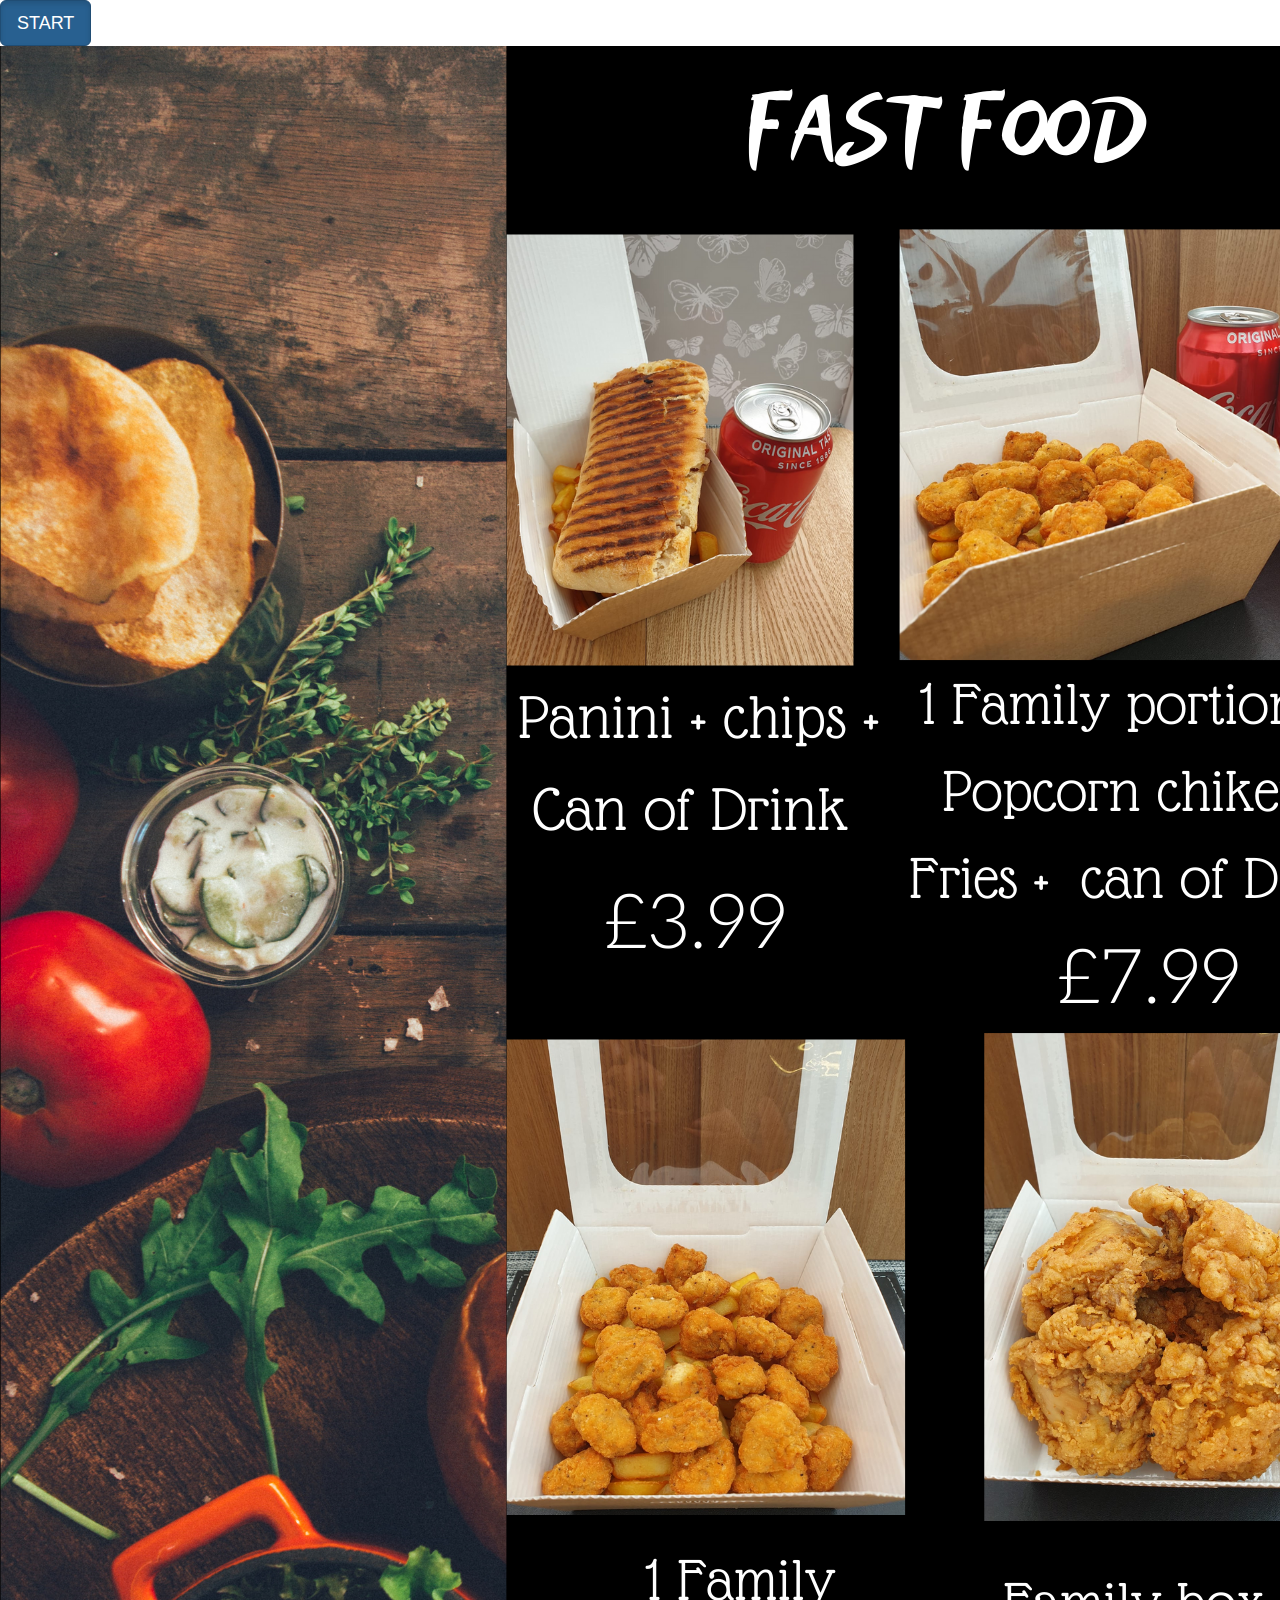
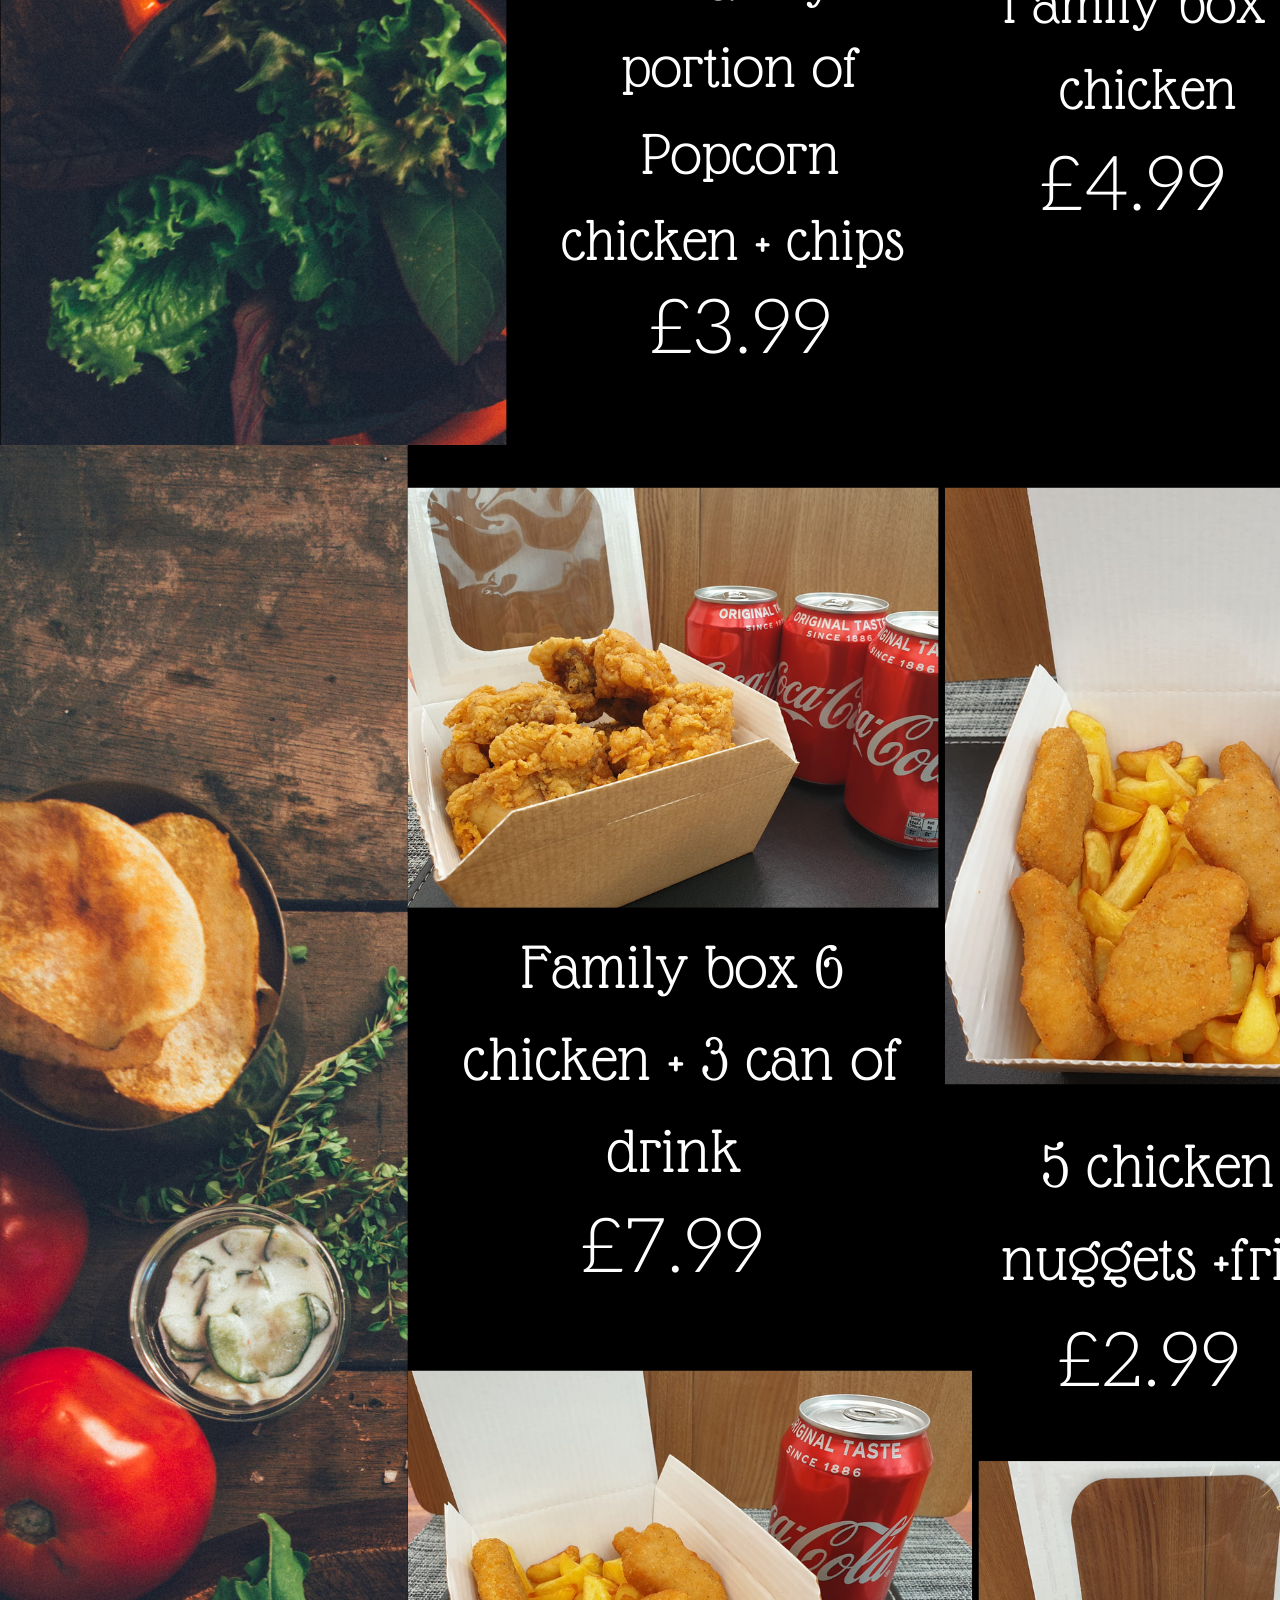
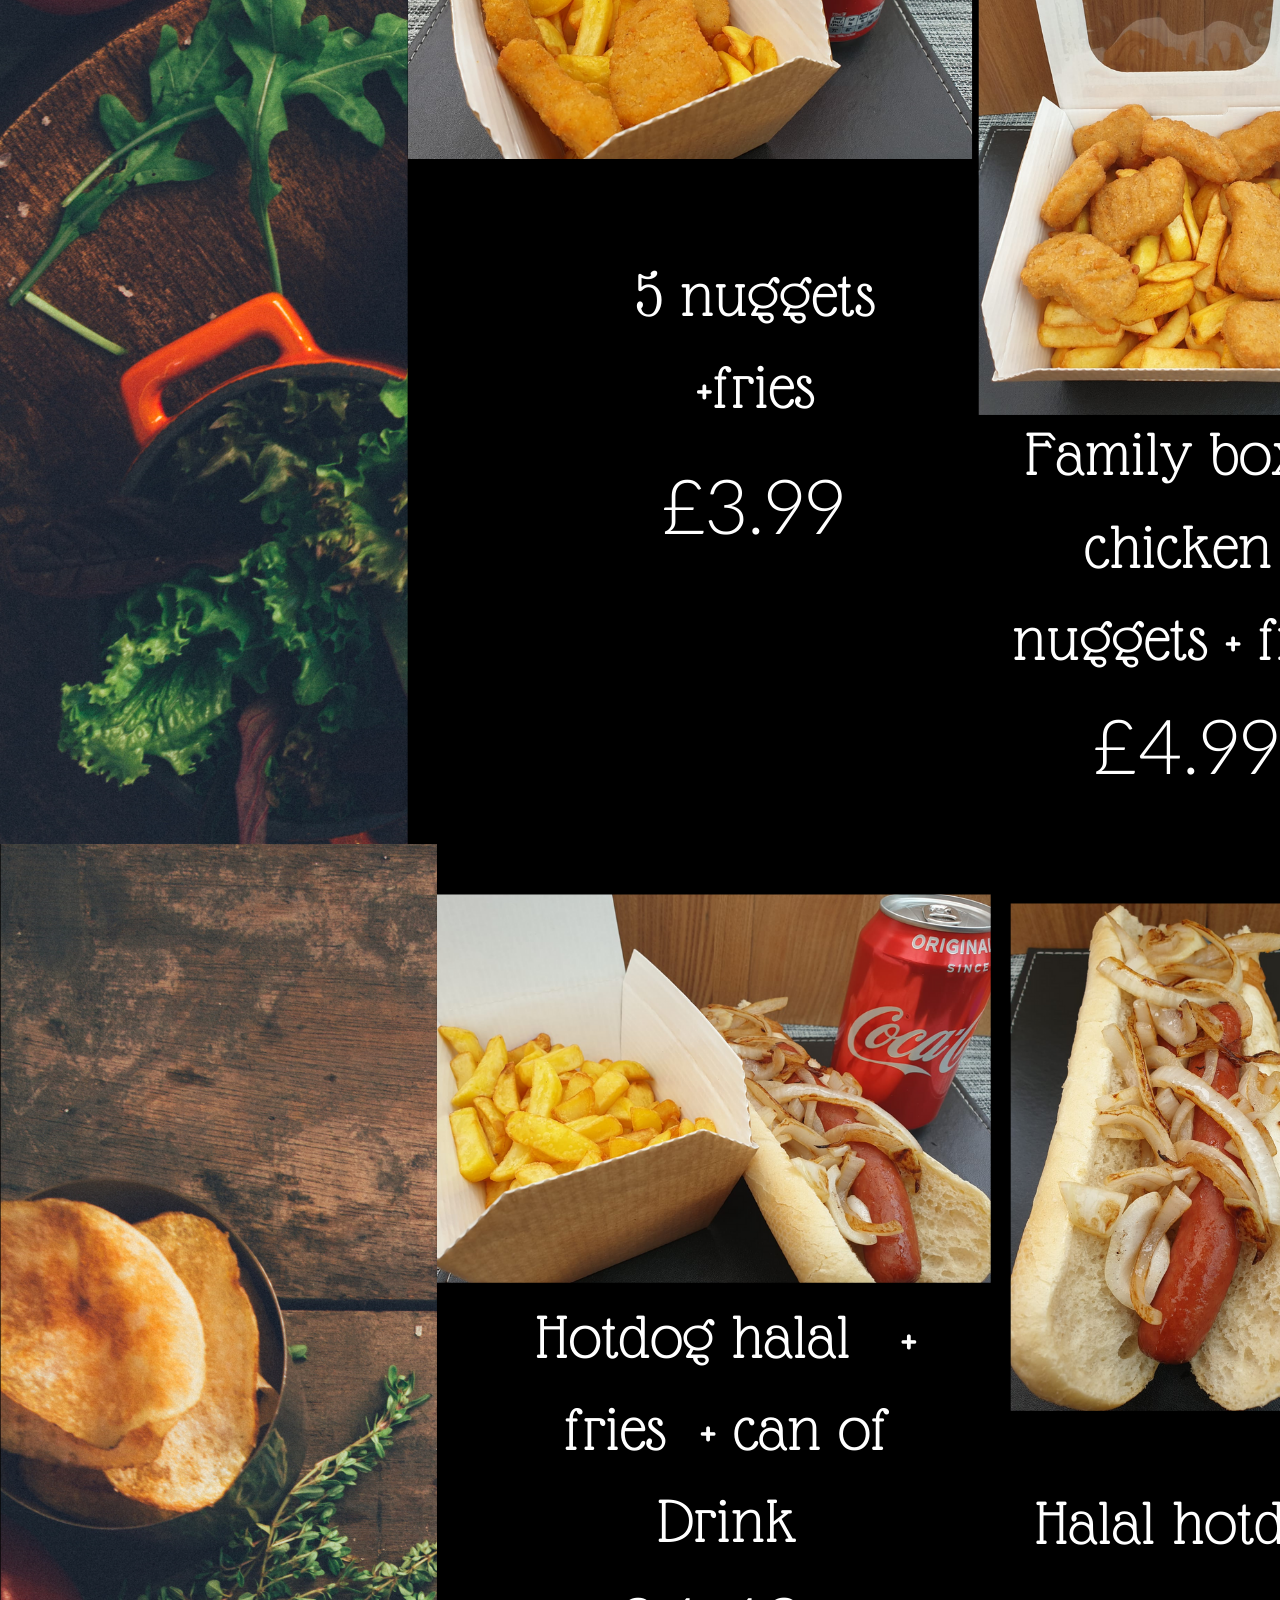
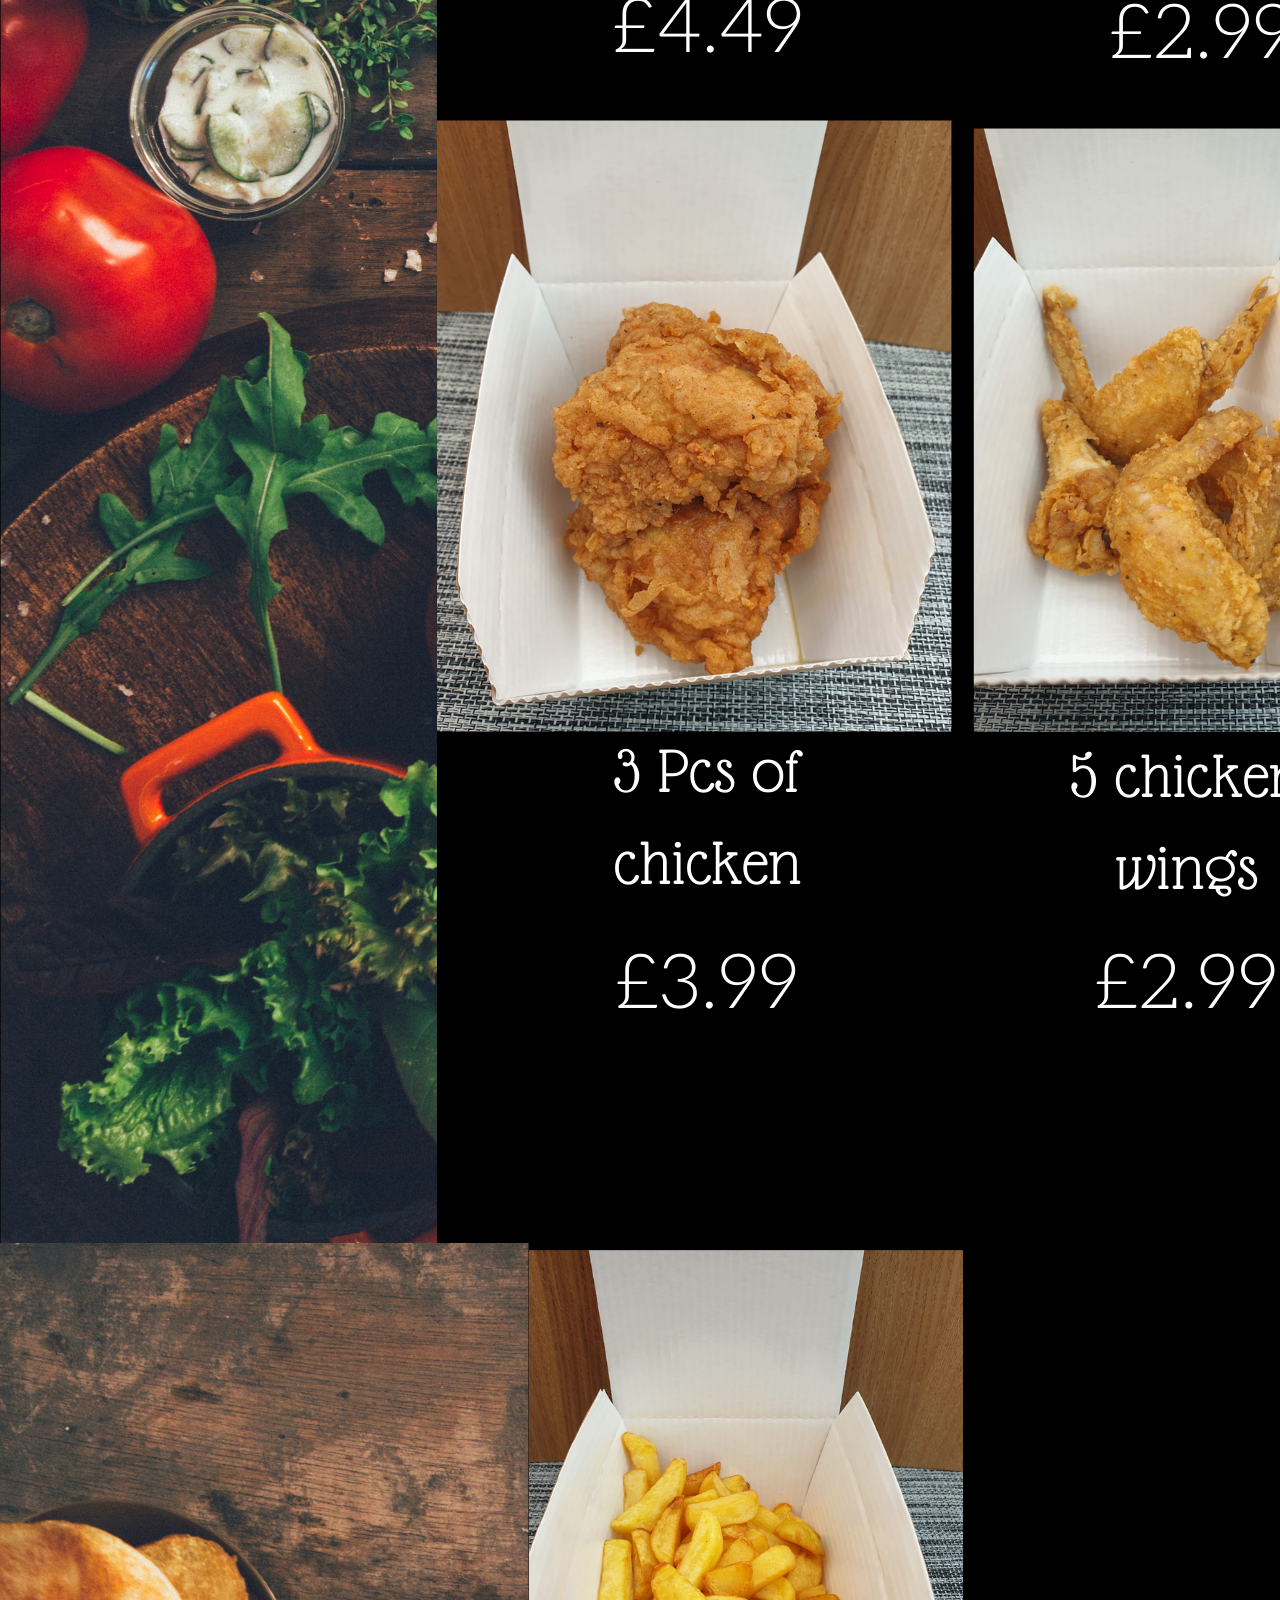
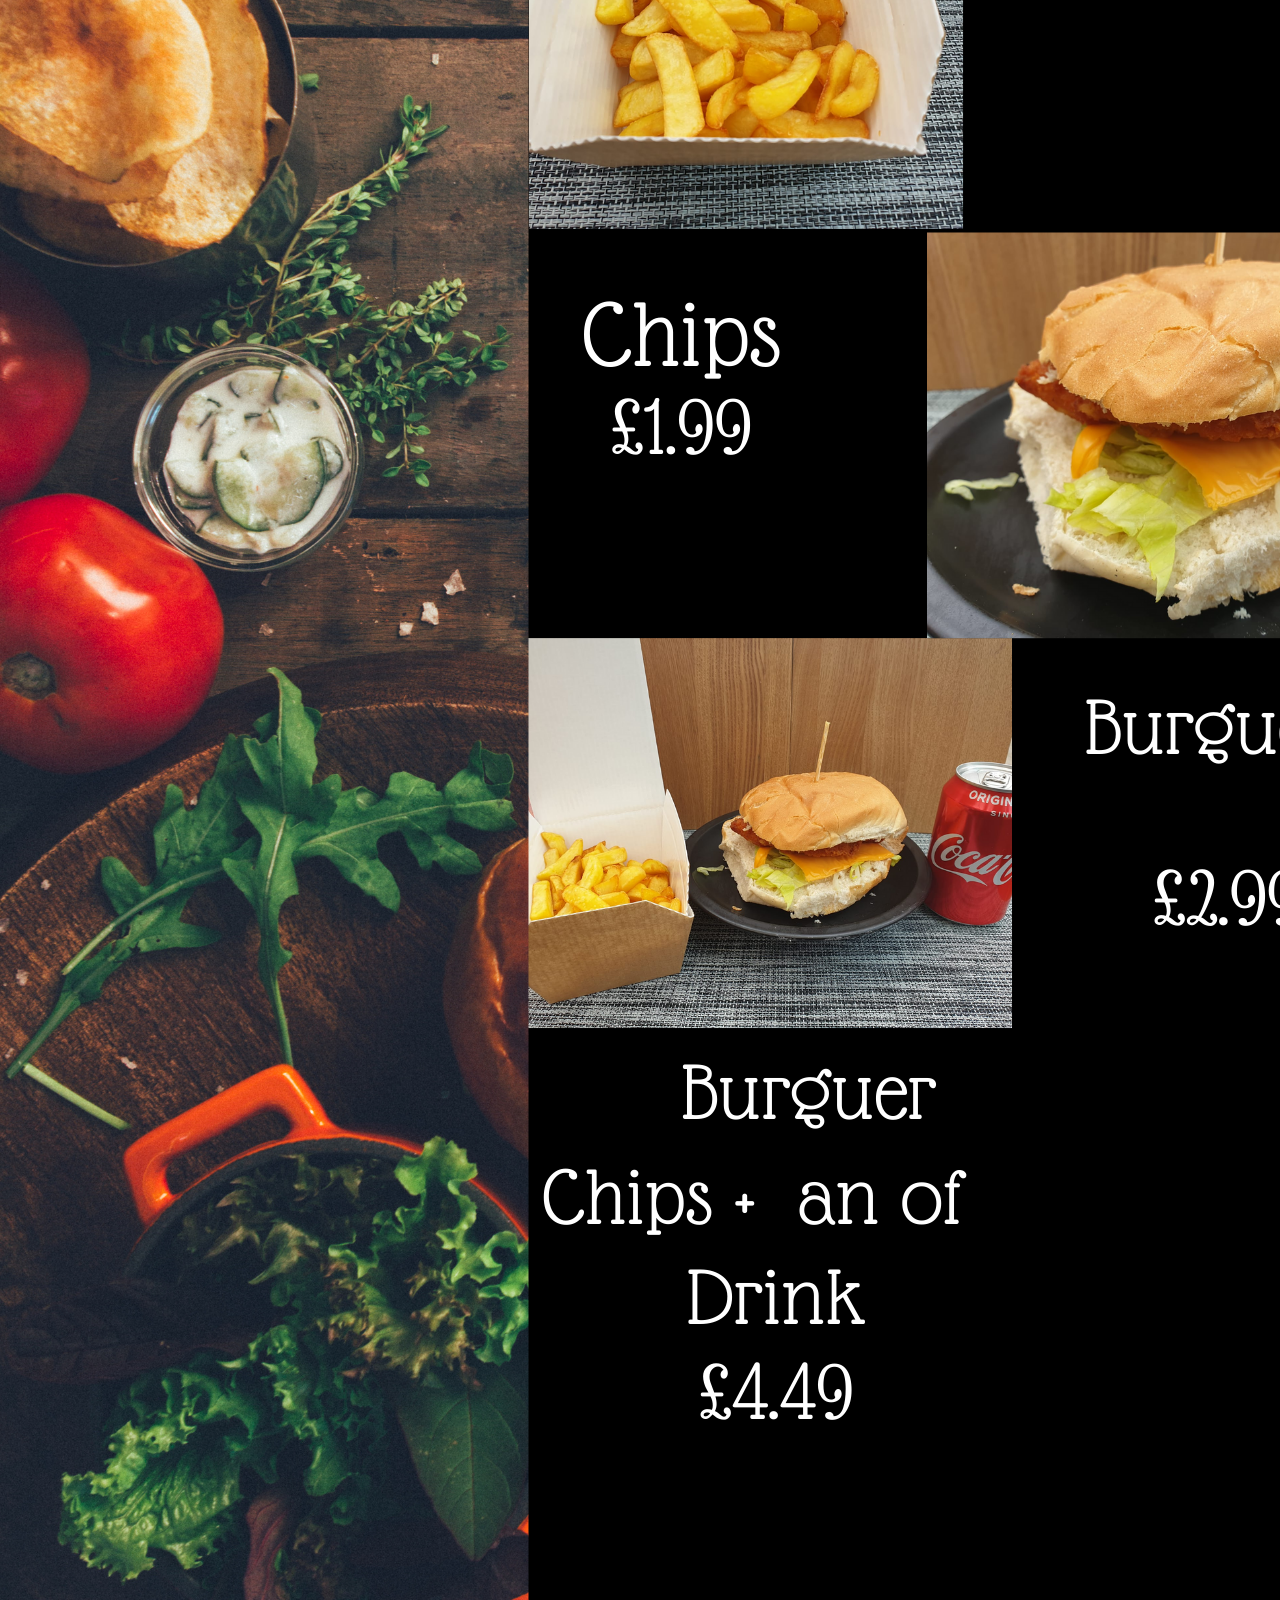
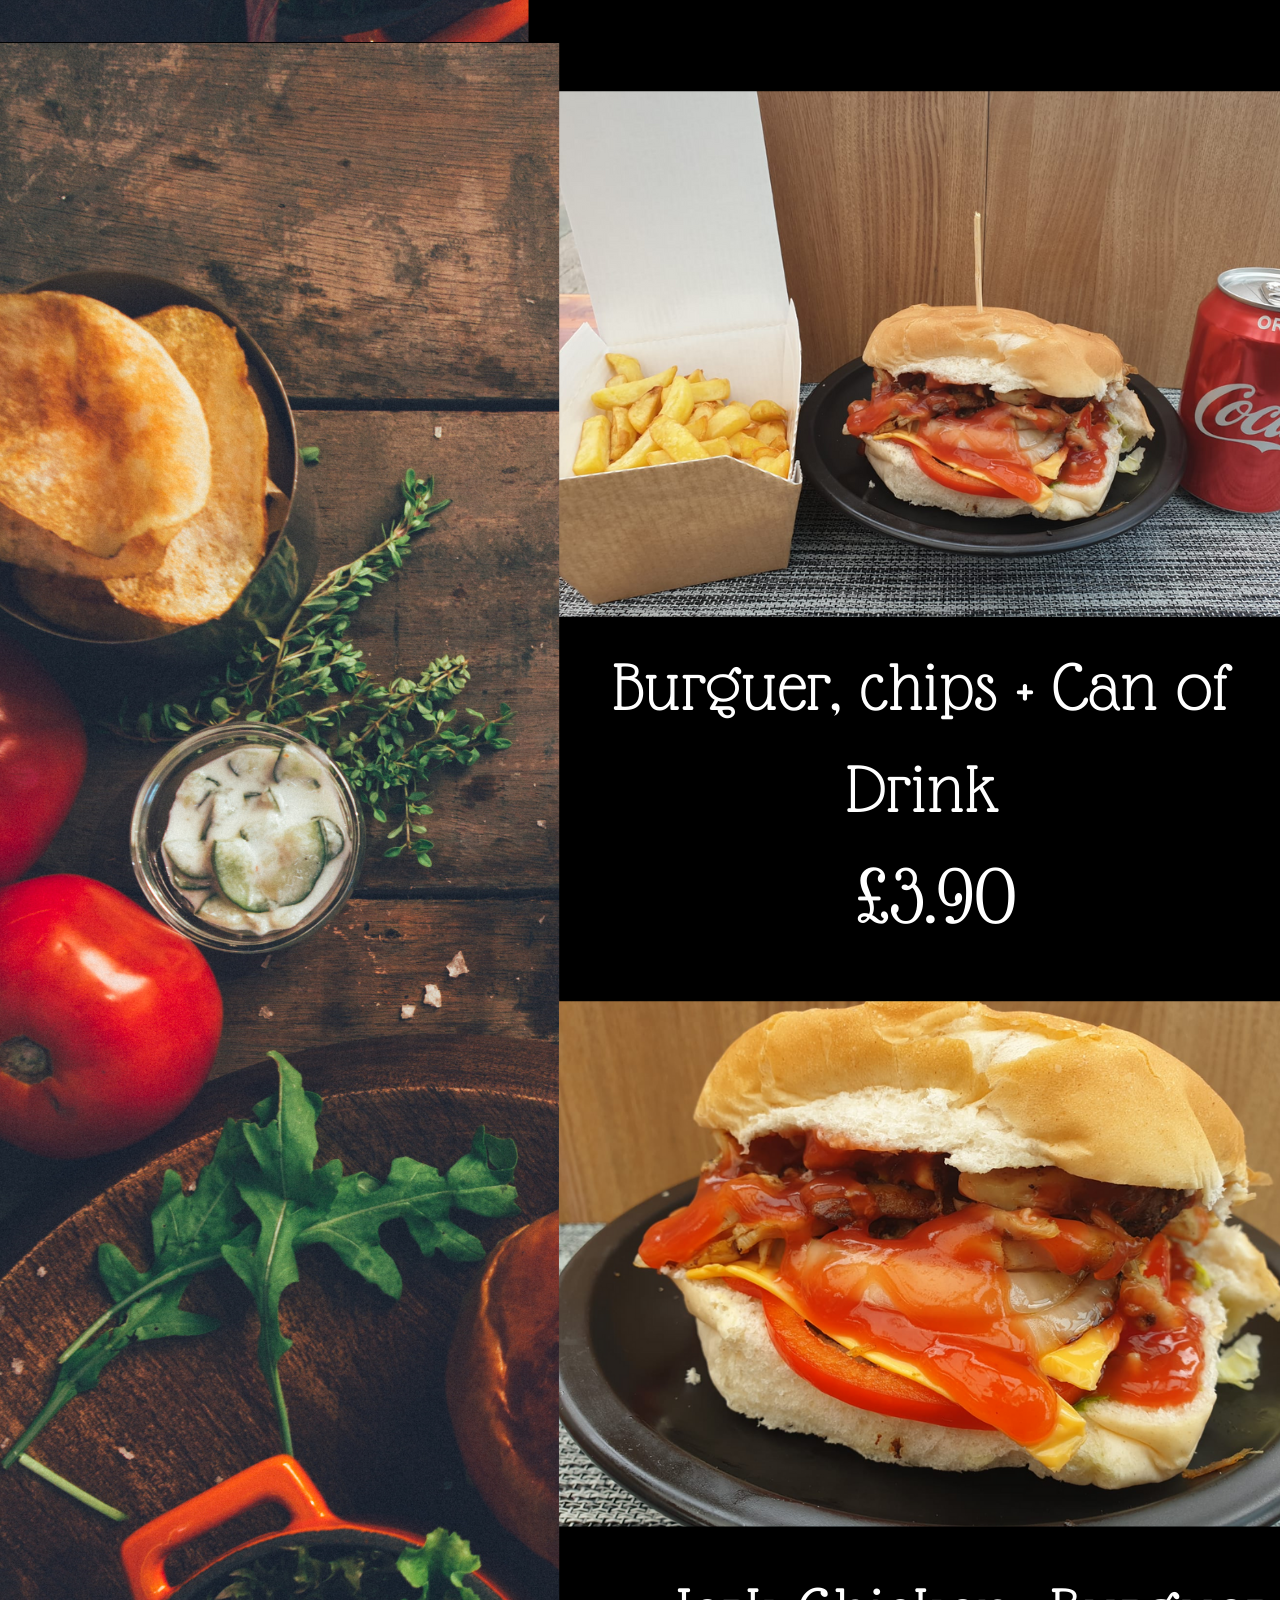
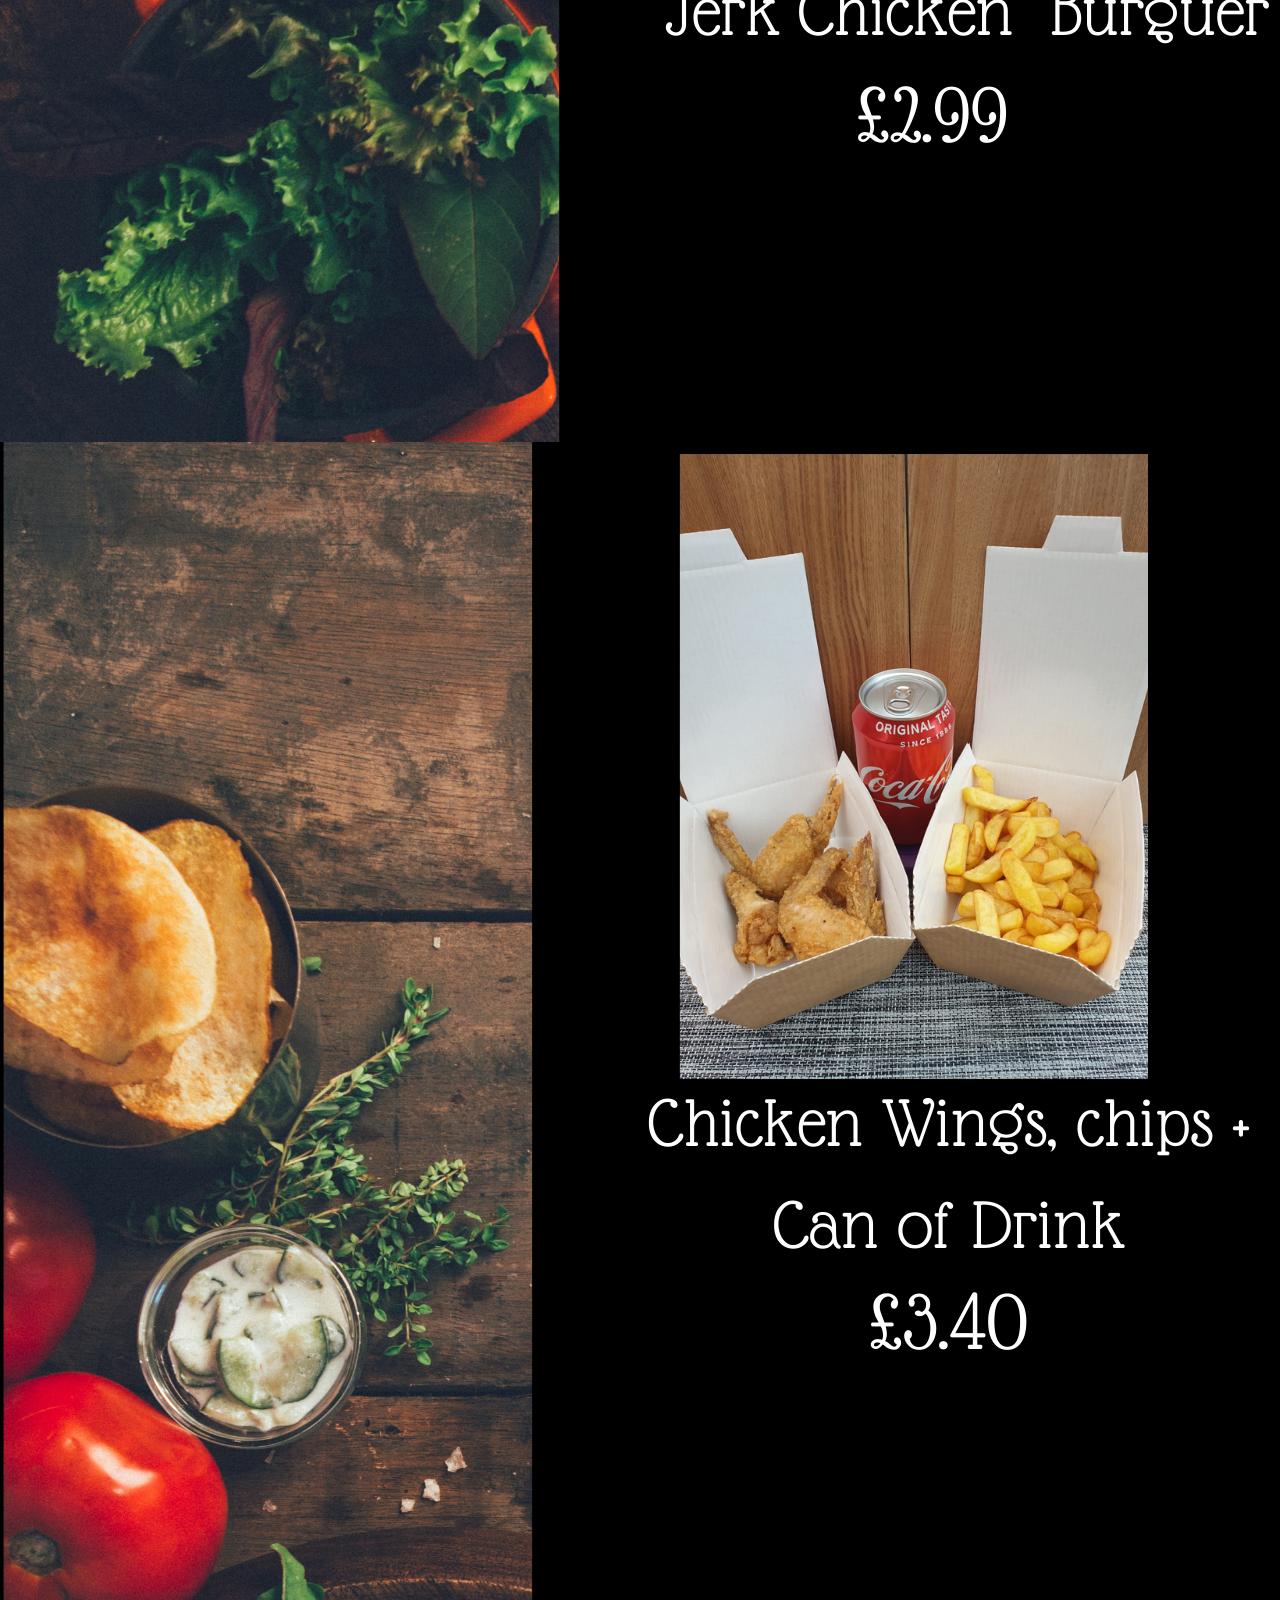
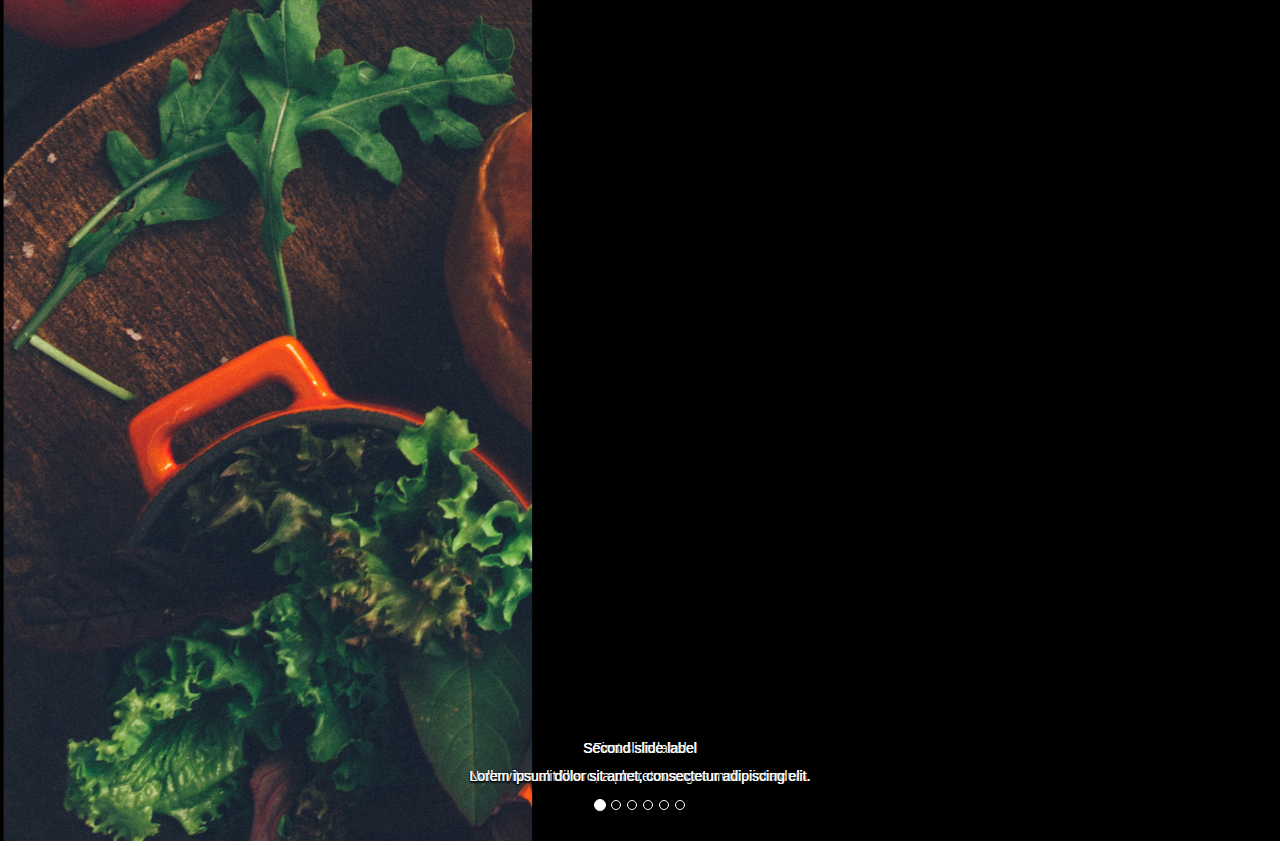
==== pag/foodfast.html @ 3b74fbb1 "first commit" ====
<!DOCTYPE html>
<html>
<head>
	<title>¡El mejor lugar del mundo!</title>
	<meta charset="utf-8">
	<meta name="viewport" content="width=device-width, initial-scale=1, maxinum-scale=1" />
<link rel="stylesheet" media="(max-width: 640px)" href="max-640px.css">
<link rel="stylesheet" media="(min-width: 640px)" href="min-640px.css">
<link rel="stylesheet" media="(orientation: portrait)" href="portrait.css">
<link rel="stylesheet" media="(orientation: landscape)" href="landscape.css">
	<link rel="stylesheet" href="https://stackpath.bootstrapcdn.com/bootstrap/4.5.0/css/bootstrap.min.css" integrity="sha384-9aIt2nRpC12Uk9gS9baDl411NQApFmC26EwAOH8WgZl5MYYxFfc+NcPb1dKGj7Sk" crossorigin="anonymous">
	<link href="//maxcdn.bootstrapcdn.com/bootstrap/3.3.1/css/bootstrap.min.css" rel="stylesheet">
	<link href="css/main.css" rel="stylesheet">
	<link href='http://fonts.googleapis.com/css?family=Pacifico' rel='stylesheet' type='text/css'>
	<link href='http://fonts.googleapis.com/css?family=Lato:300,400' rel='stylesheet' type='text/css'>
	<link href='css/animate.css' rel='stylesheet' type='text/css'>
	<link href='css/estilos.css' rel='stylesheet' type='text/css'>


	<!-- CSS only -->
<link rel="stylesheet" href="https://stackpath.bootstrapcdn.com/bootstrap/4.5.0/css/bootstrap.min.css" integrity="sha384-9aIt2nRpC12Uk9gS9baDl411NQApFmC26EwAOH8WgZl5MYYxFfc+NcPb1dKGj7Sk" crossorigin="anonymous">

</head>
<body>
<div>
    <a href="../index.html" class="btn btn-primary btn-lg active" role="button" aria-pressed="true">START</a>
    </button>
  </div>

<div id="carouselExampleCaptions" class="carousel slide">
  <ol class="carousel-indicators">
    <li data-target="#carouselExampleCaptions" data-slide-to="0" class="active"></li>
    <li data-target="#carouselExampleCaptions" data-slide-to="1"></li>
    <li data-target="#carouselExampleCaptions" data-slide-to="2"></li>
    <li data-target="#carouselExampleCaptions" data-slide-to="3"></li>
    <li data-target="#carouselExampleCaptions" data-slide-to="4"></li>
    <li data-target="#carouselExampleCaptions" data-slide-to="5"></li>
    
  </ol>
  <div class="carousel-inner">
    <div class="carousel-item active">
      <img src="../img/foodfast/1.png" class="d-block w-100" alt="...">
      <div class="carousel-caption d-none d-md-block">
        <h5>First slide label</h5>
        <p>Nulla vitae elit libero, a pharetra augue mollis interdum.</p>
      </div>
    </div>
    <div class="carousel-item">
      <img src="../img/foodfast/2.png" class="d-block w-100" alt="...">
      <div class="carousel-caption d-none d-md-block">
        <h5>Second slide label</h5>
        <p>Lorem ipsum dolor sit amet, consectetur adipiscing elit.</p>
      </div>
    </div>

    <div class="carousel-item">
      <img src="../img/foodfast/3.png" class="d-block w-100" alt="...">
      <div class="carousel-caption d-none d-md-block">
        <h5>Second slide label</h5>
        <p>Lorem ipsum dolor sit amet, consectetur adipiscing elit.</p>
      </div>
    </div>

    <div class="carousel-item">
      <img src="../img/foodfast/4.png" class="d-block w-100" alt="...">
      <div class="carousel-caption d-none d-md-block">
        <h5>Second slide label</h5>
        <p>Lorem ipsum dolor sit amet, consectetur adipiscing elit.</p>
      </div>
    </div>

    <div class="carousel-item">
      <img src="../img/foodfast/5.png" class="d-block w-100" alt="...">
      <div class="carousel-caption d-none d-md-block">
        <h5>Second slide label</h5>
        <p>Lorem ipsum dolor sit amet, consectetur adipiscing elit.</p>
      </div>
    </div>

    <div class="carousel-item">
      <img src="../img/foodfast/6.png" class="d-block w-100" alt="...">
      <div class="carousel-caption d-none d-md-block">
        <h5>Second slide label</h5>
        <p>Lorem ipsum dolor sit amet, consectetur adipiscing elit.</p>
      </div>
    </div>

    

  </div>
  <a class="carousel-control-prev" href="#carouselExampleCaptions" role="button" data-slide="prev">
    <span class="carousel-control-prev-icon" aria-hidden="true"></span>
    <span class="sr-only">Previous</span>
  </a>
  <a class="carousel-control-next" href="#carouselExampleCaptions" role="button" data-slide="next">
    <span class="carousel-control-next-icon" aria-hidden="true"></span>
    <span class="sr-only">Next</span>
  </a>
</div>

 
 <!-- Optional JavaScript -->
    <!-- jQuery first, then Popper.js, then Bootstrap JS -->
    <script src="https://code.jquery.com/jquery-3.5.1.slim.min.js" integrity="sha384-DfXdz2htPH0lsSSs5nCTpuj/zy4C+OGpamoFVy38MVBnE+IbbVYUew+OrCXaRkfj" crossorigin="anonymous"></script>
    <script src="https://cdn.jsdelivr.net/npm/popper.js@1.16.0/dist/umd/popper.min.js" integrity="sha384-Q6E9RHvbIyZFJoft+2mJbHaEWldlvI9IOYy5n3zV9zzTtmI3UksdQRVvoxMfooAo" crossorigin="anonymous"></script>
    <script src="https://stackpath.bootstrapcdn.com/bootstrap/4.5.0/js/bootstrap.min.js" integrity="sha384-OgVRvuATP1z7JjHLkuOU7Xw704+h835Lr+6QL9UvYjZE3Ipu6Tp75j7Bh/kR0JKI" crossorigin="anonymous"></script>



<script type="text/javascript">
	$('.carousel-3d-controls').mdbCarousel3d();
</script>


<script src="https://ajax.googleapis.com/ajax/libs/jquery/3.5.1/jquery.min.js"></script>
  <script src="https://maxcdn.bootstrapcdn.com/bootstrap/3.4.1/js/bootstrap.min.js"></script>

</body>
</html>
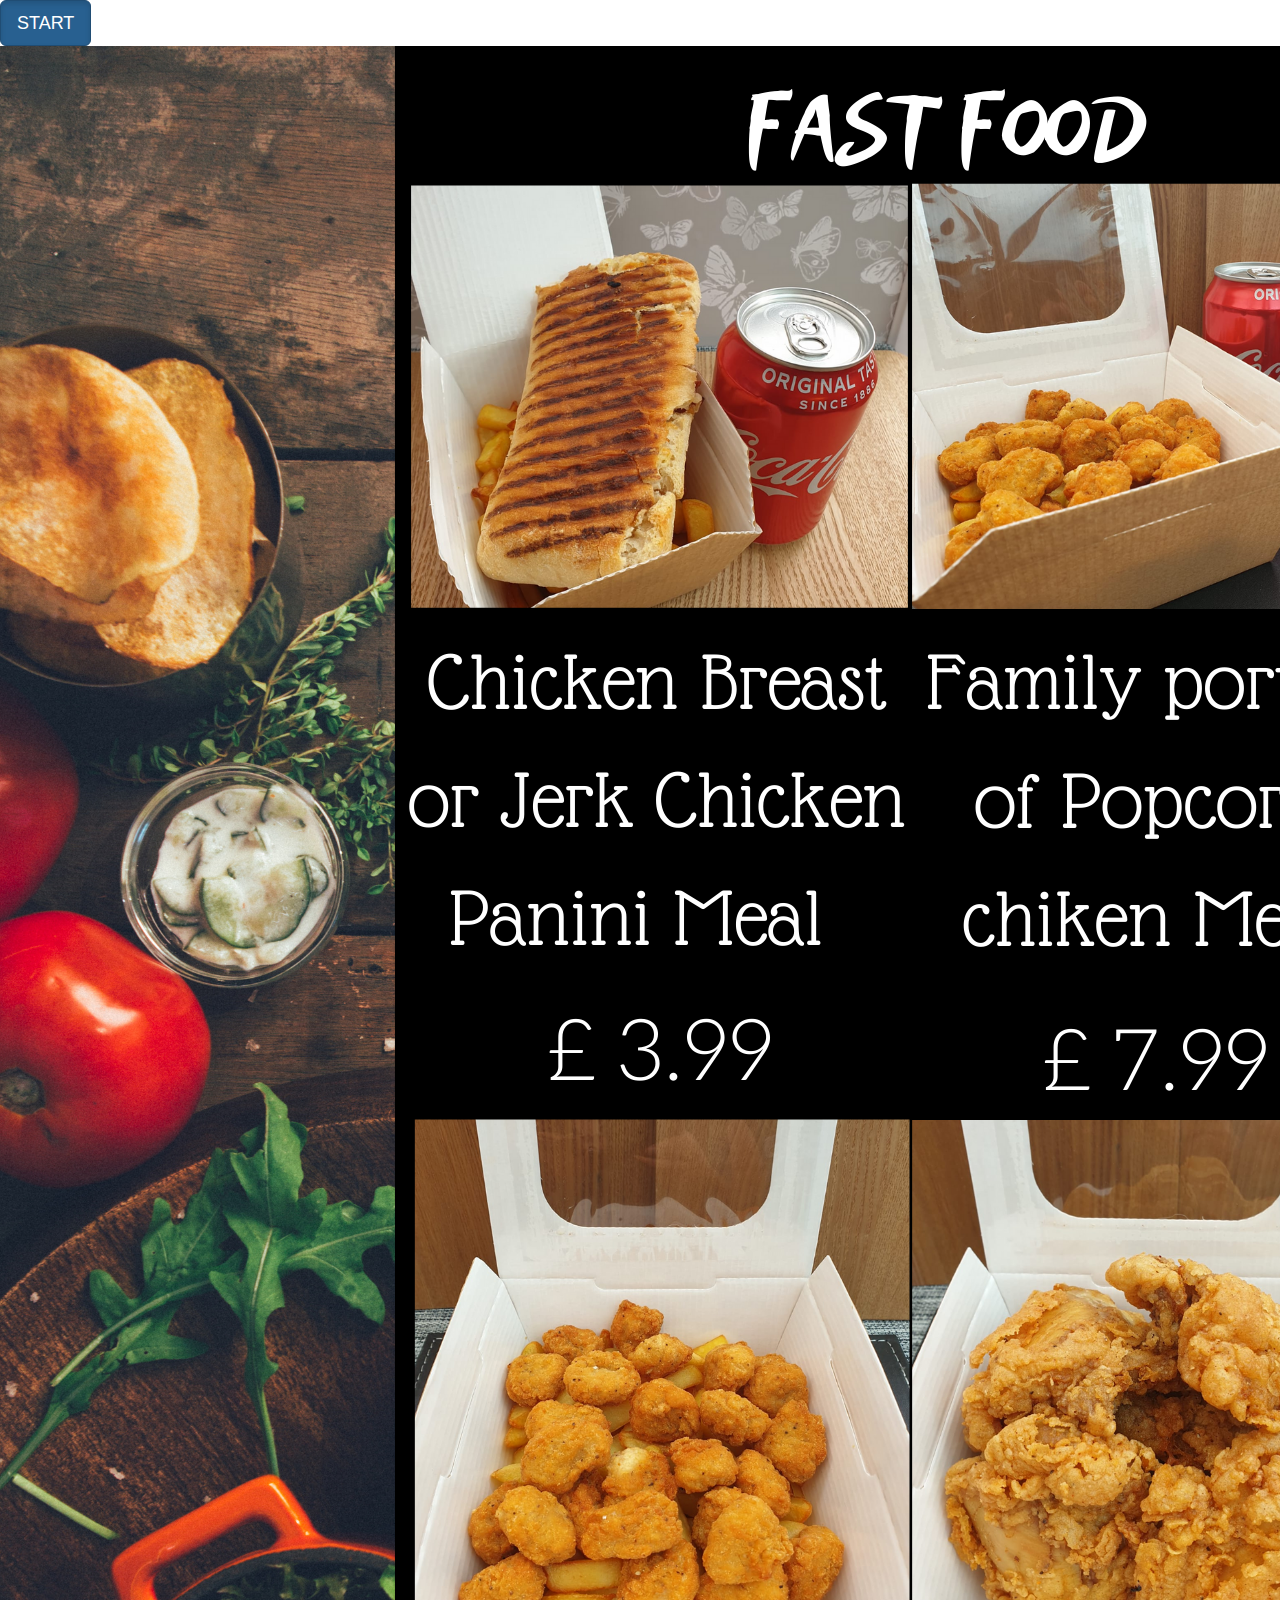
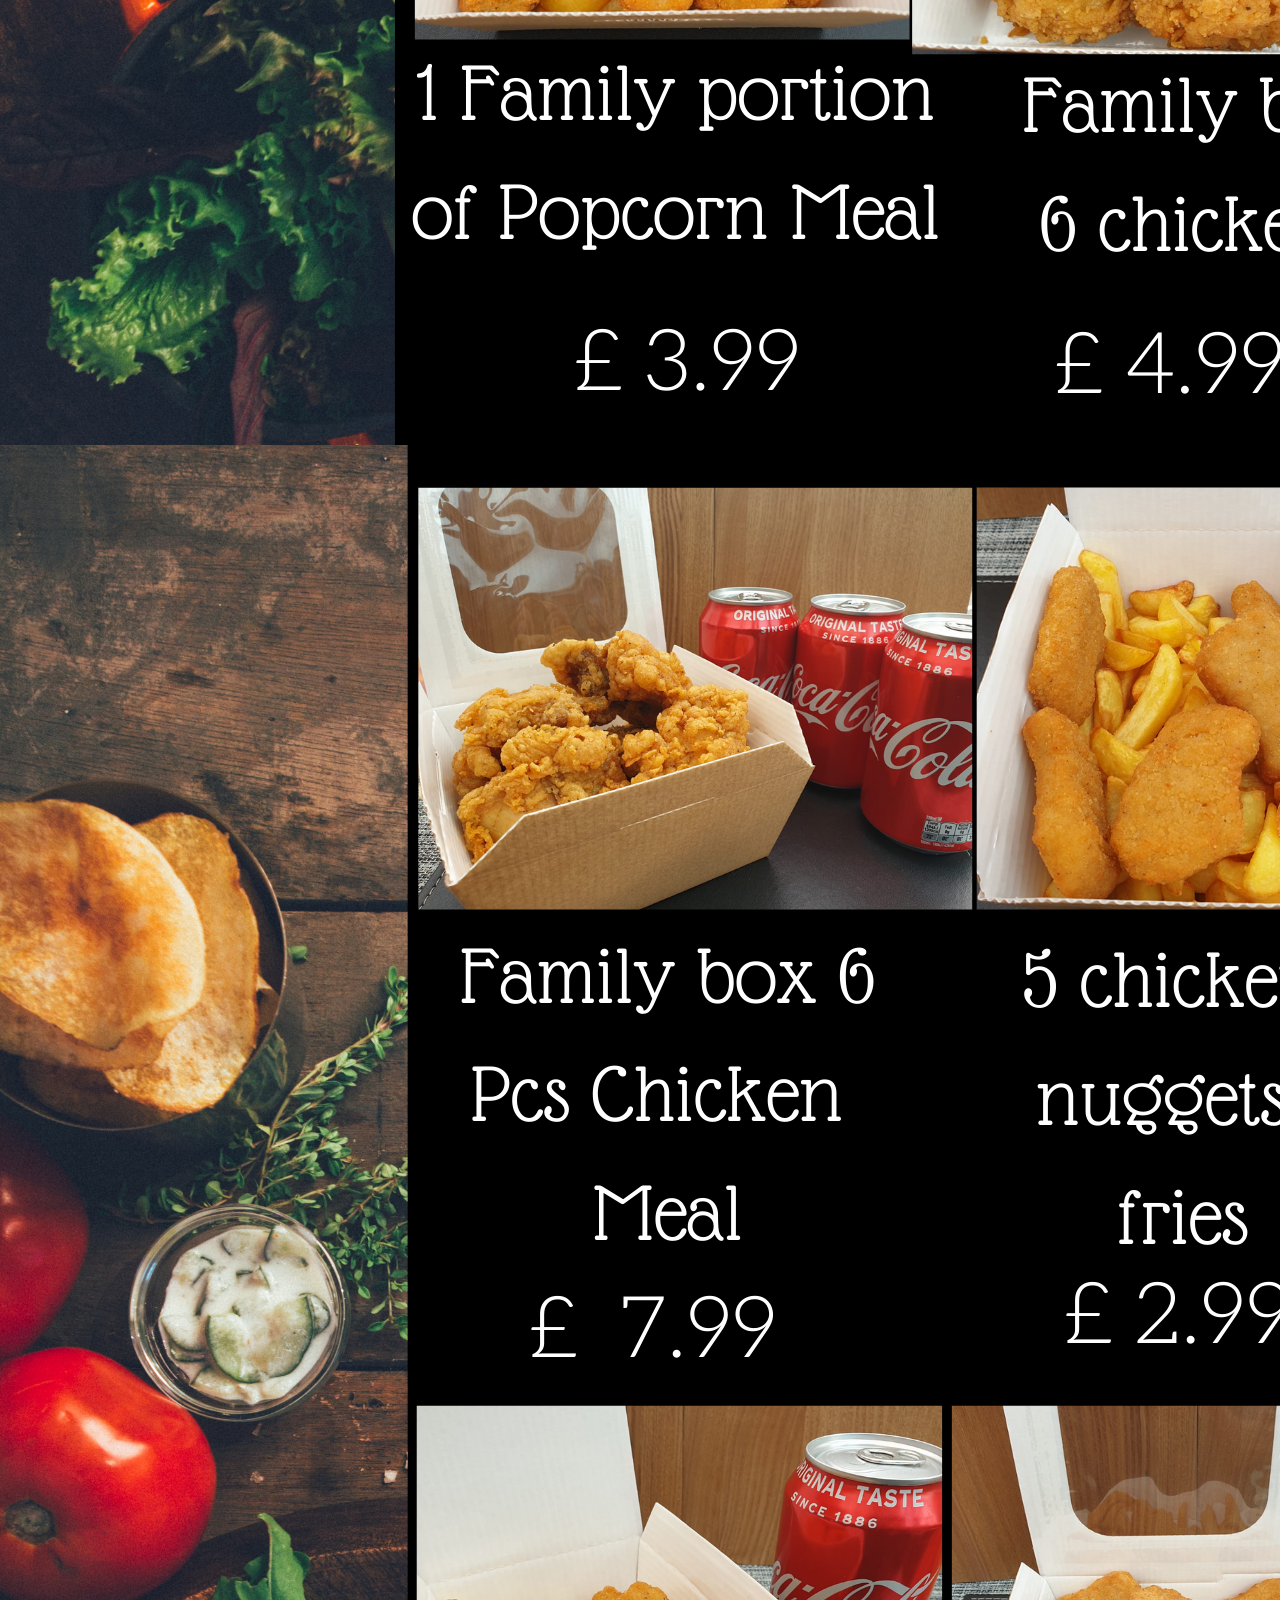
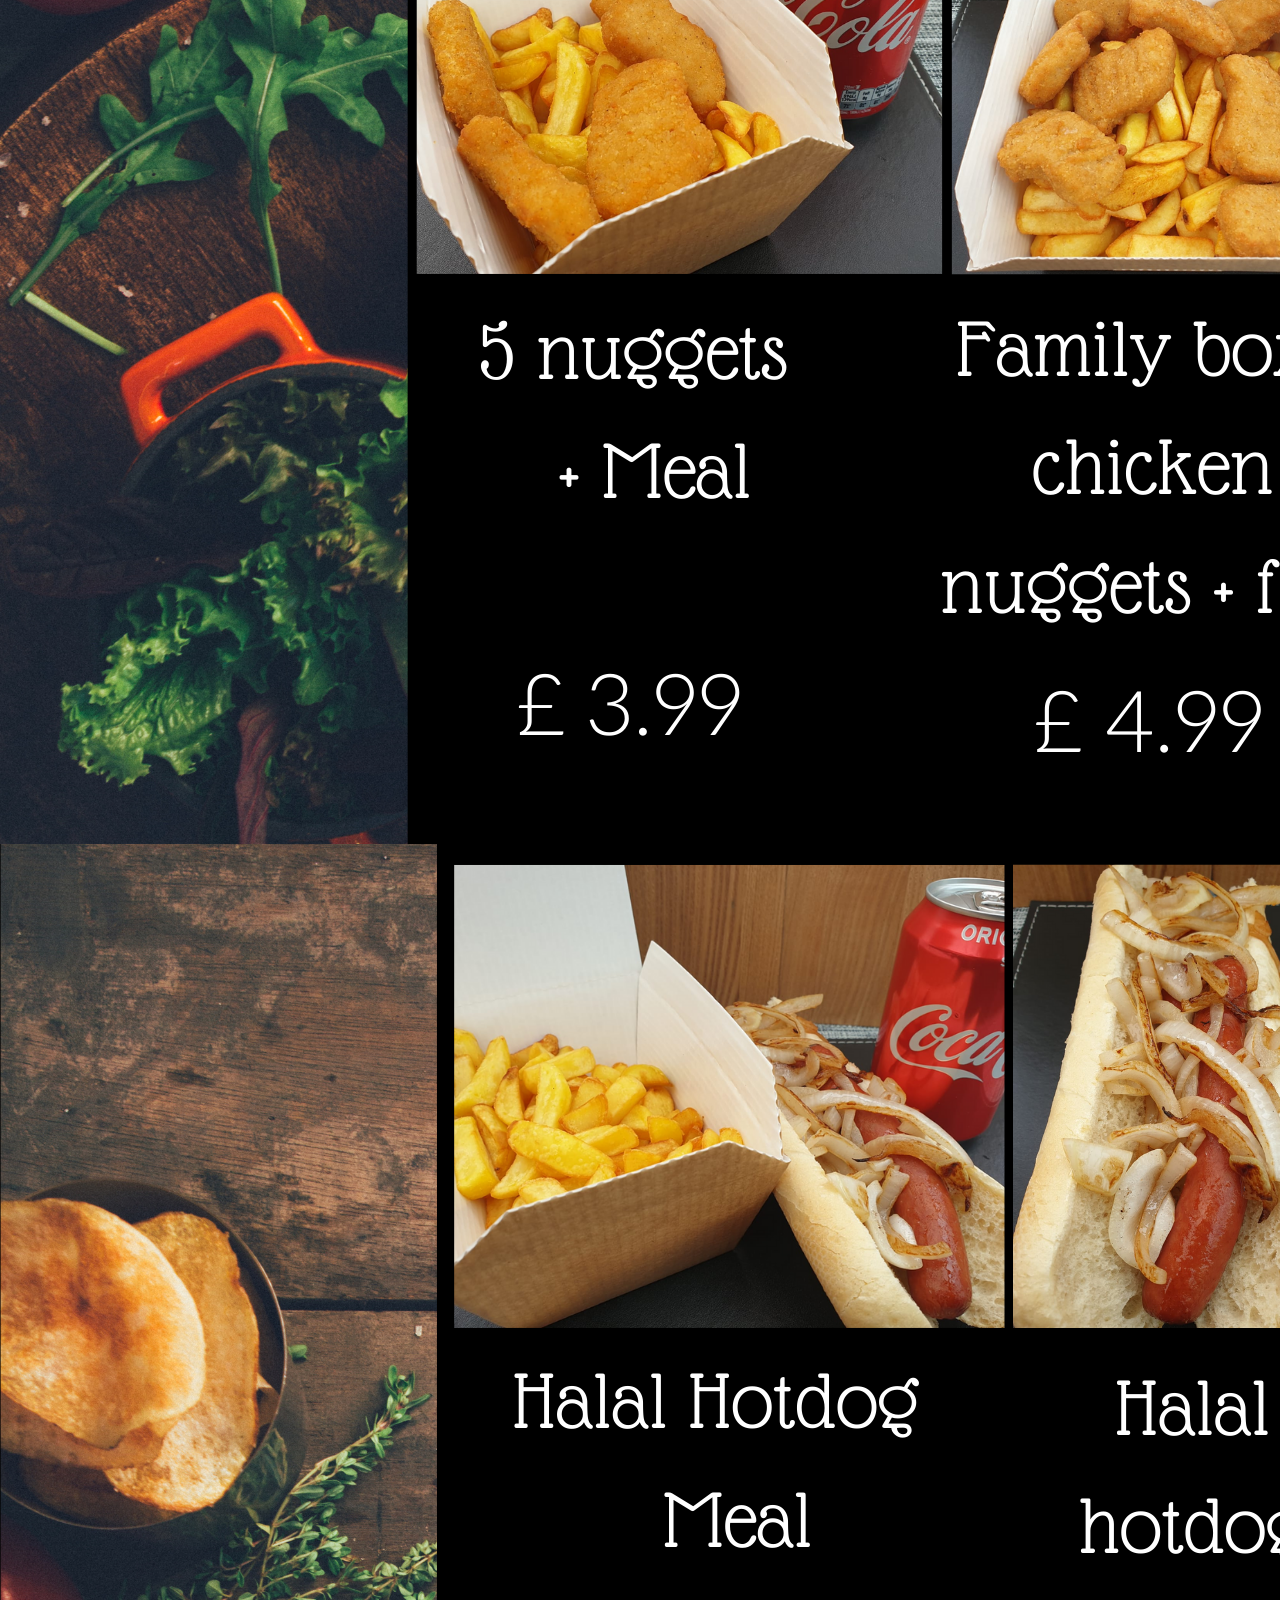
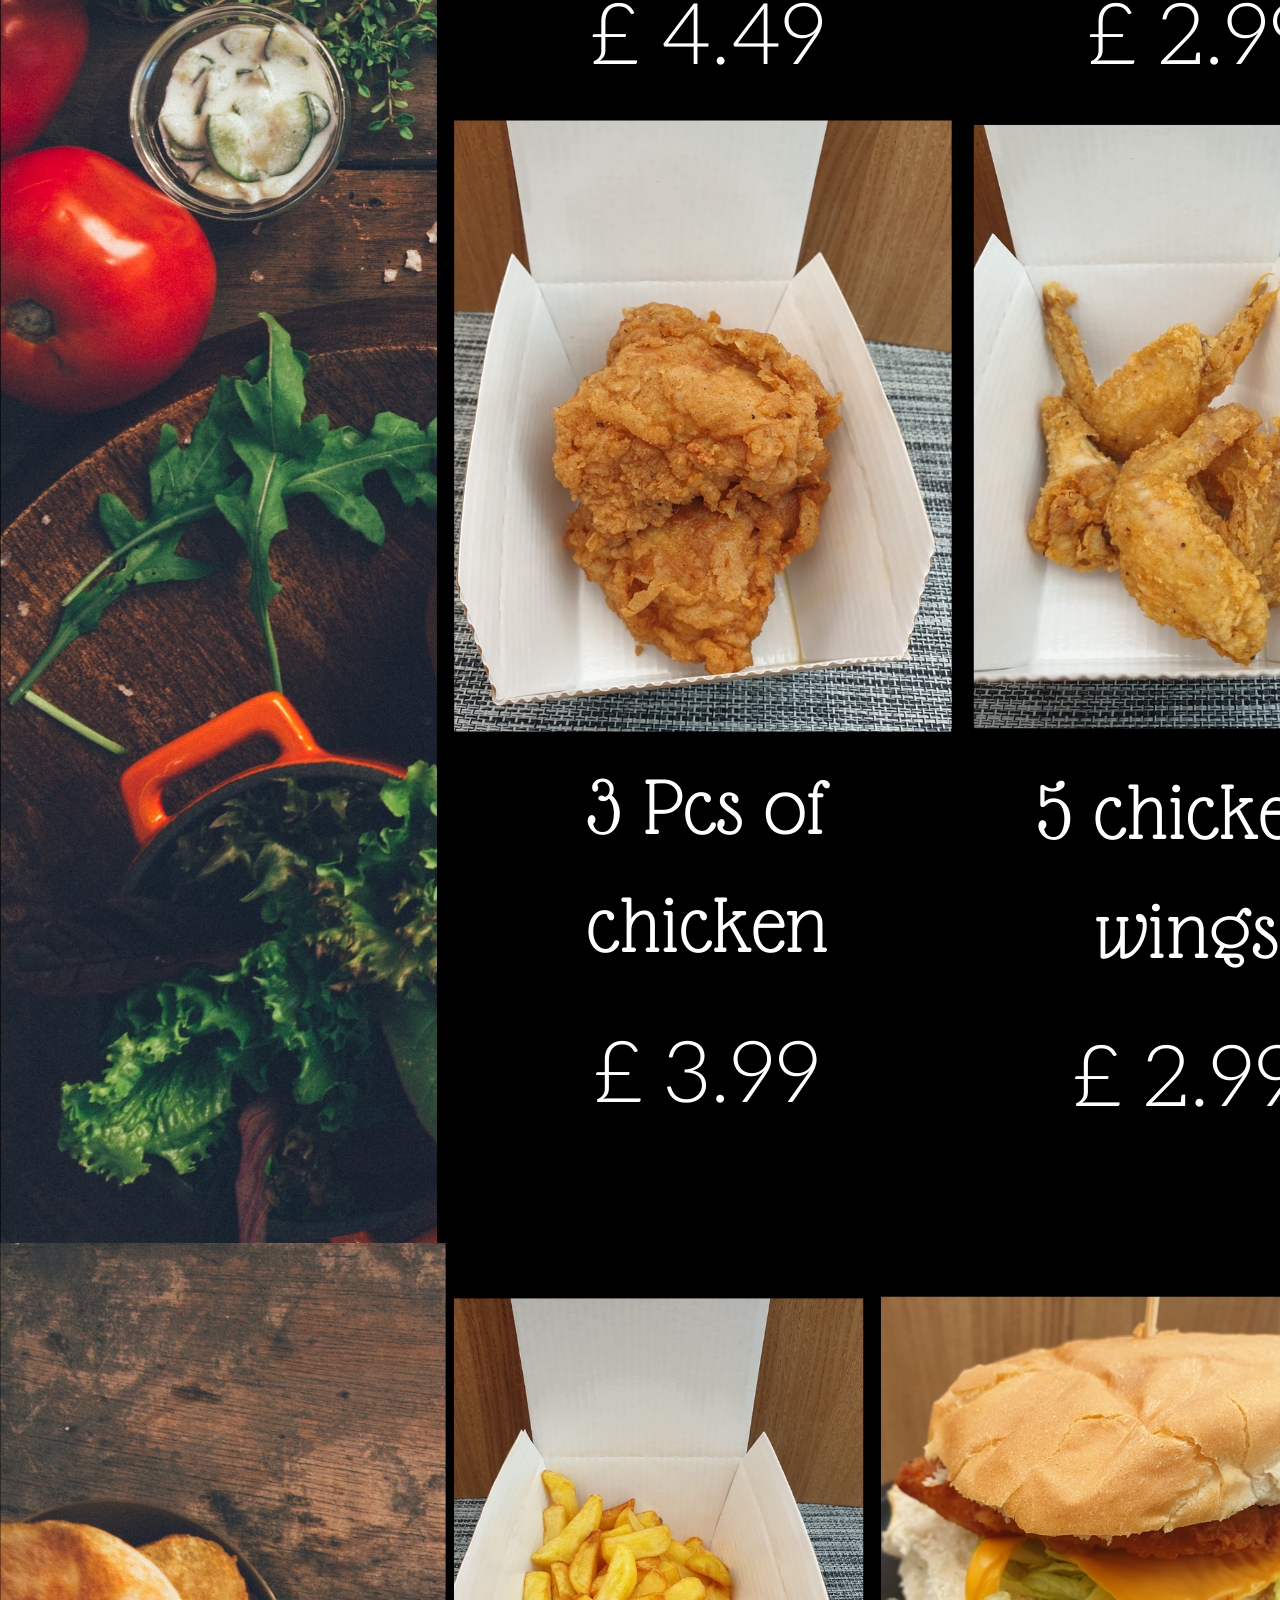
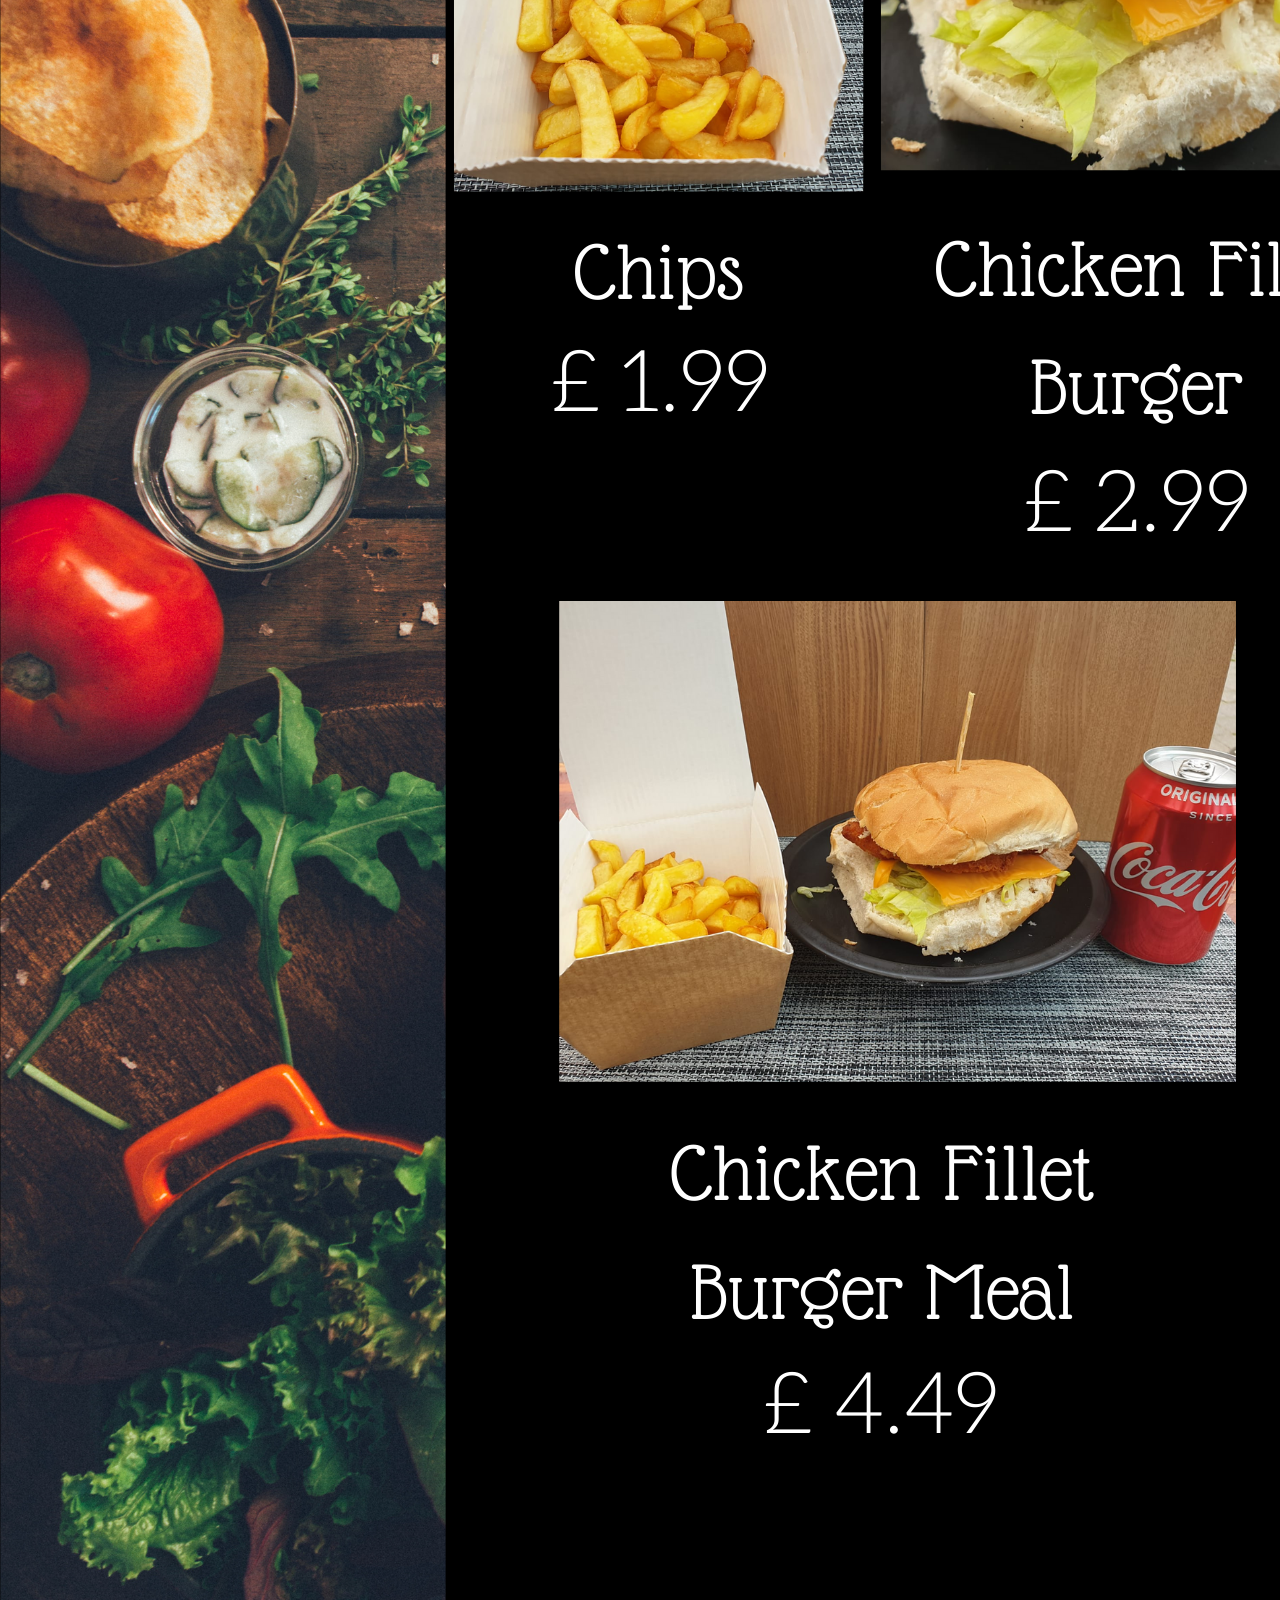
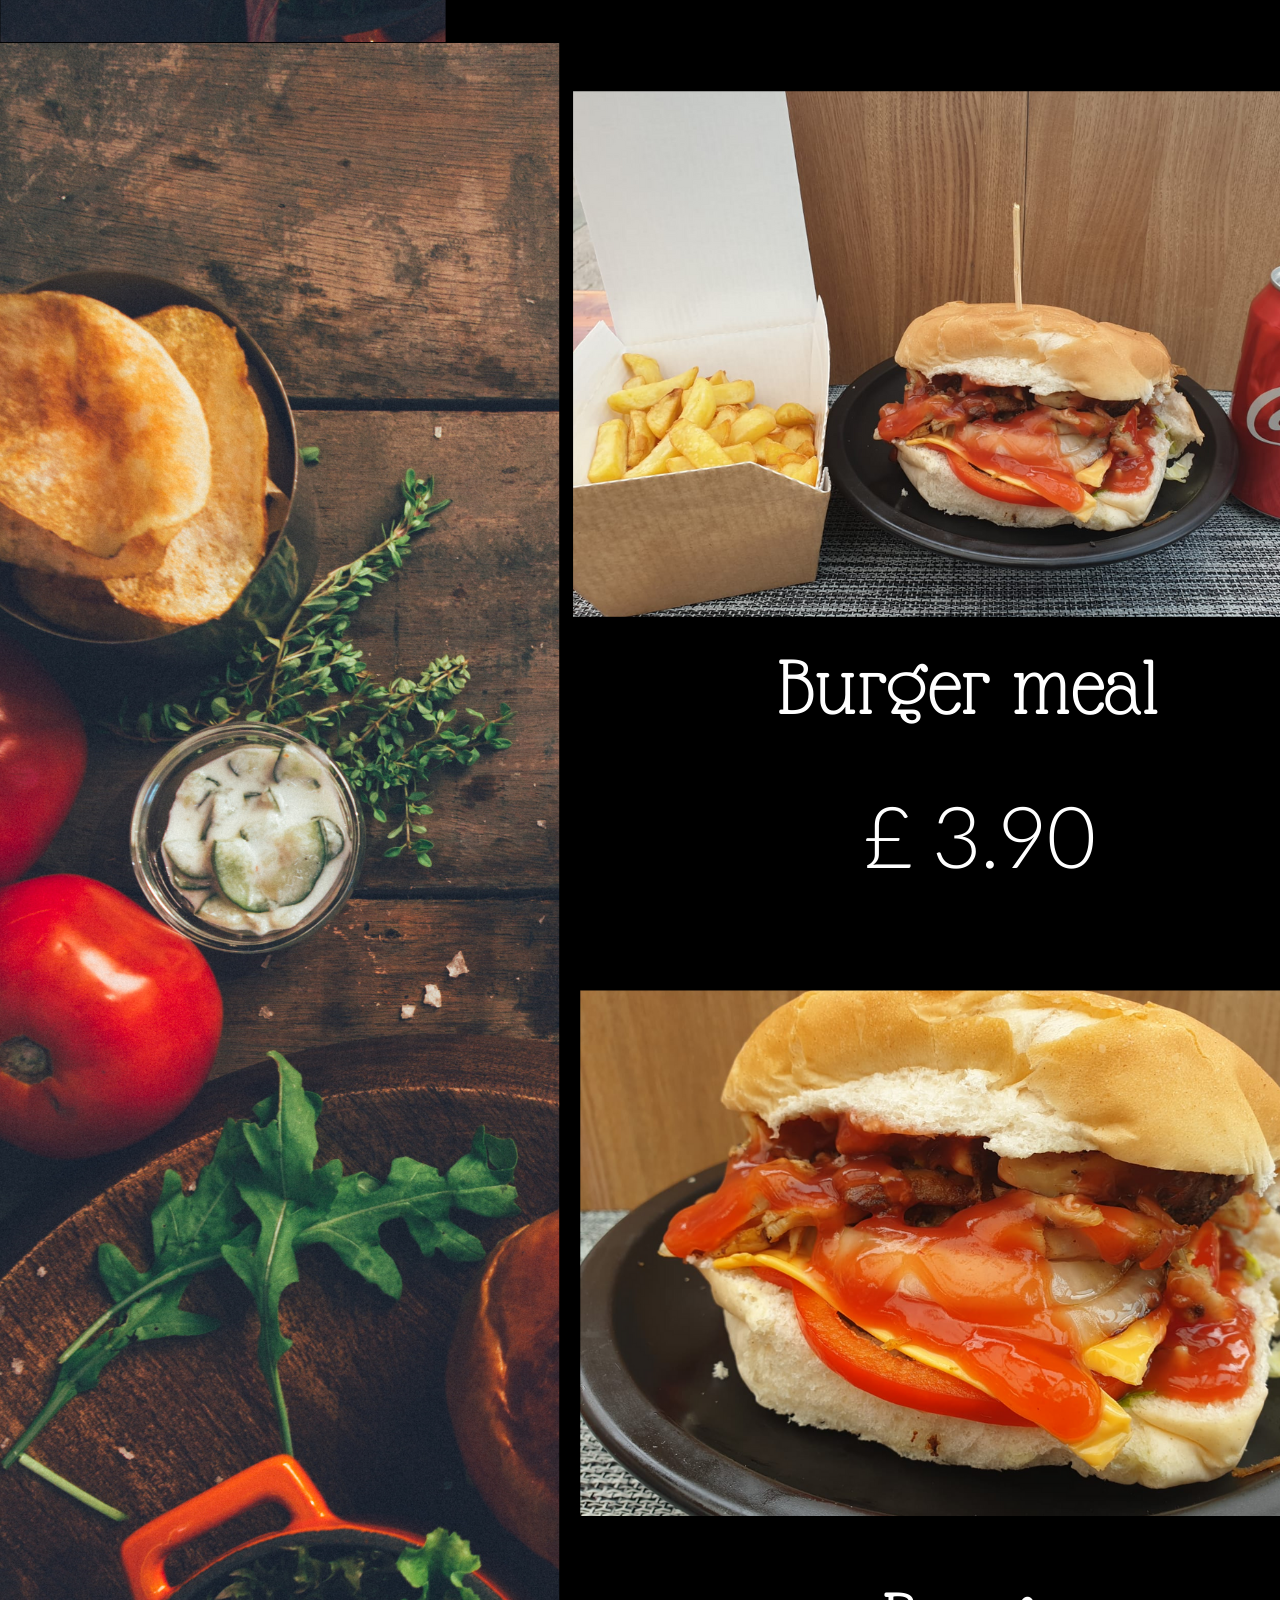
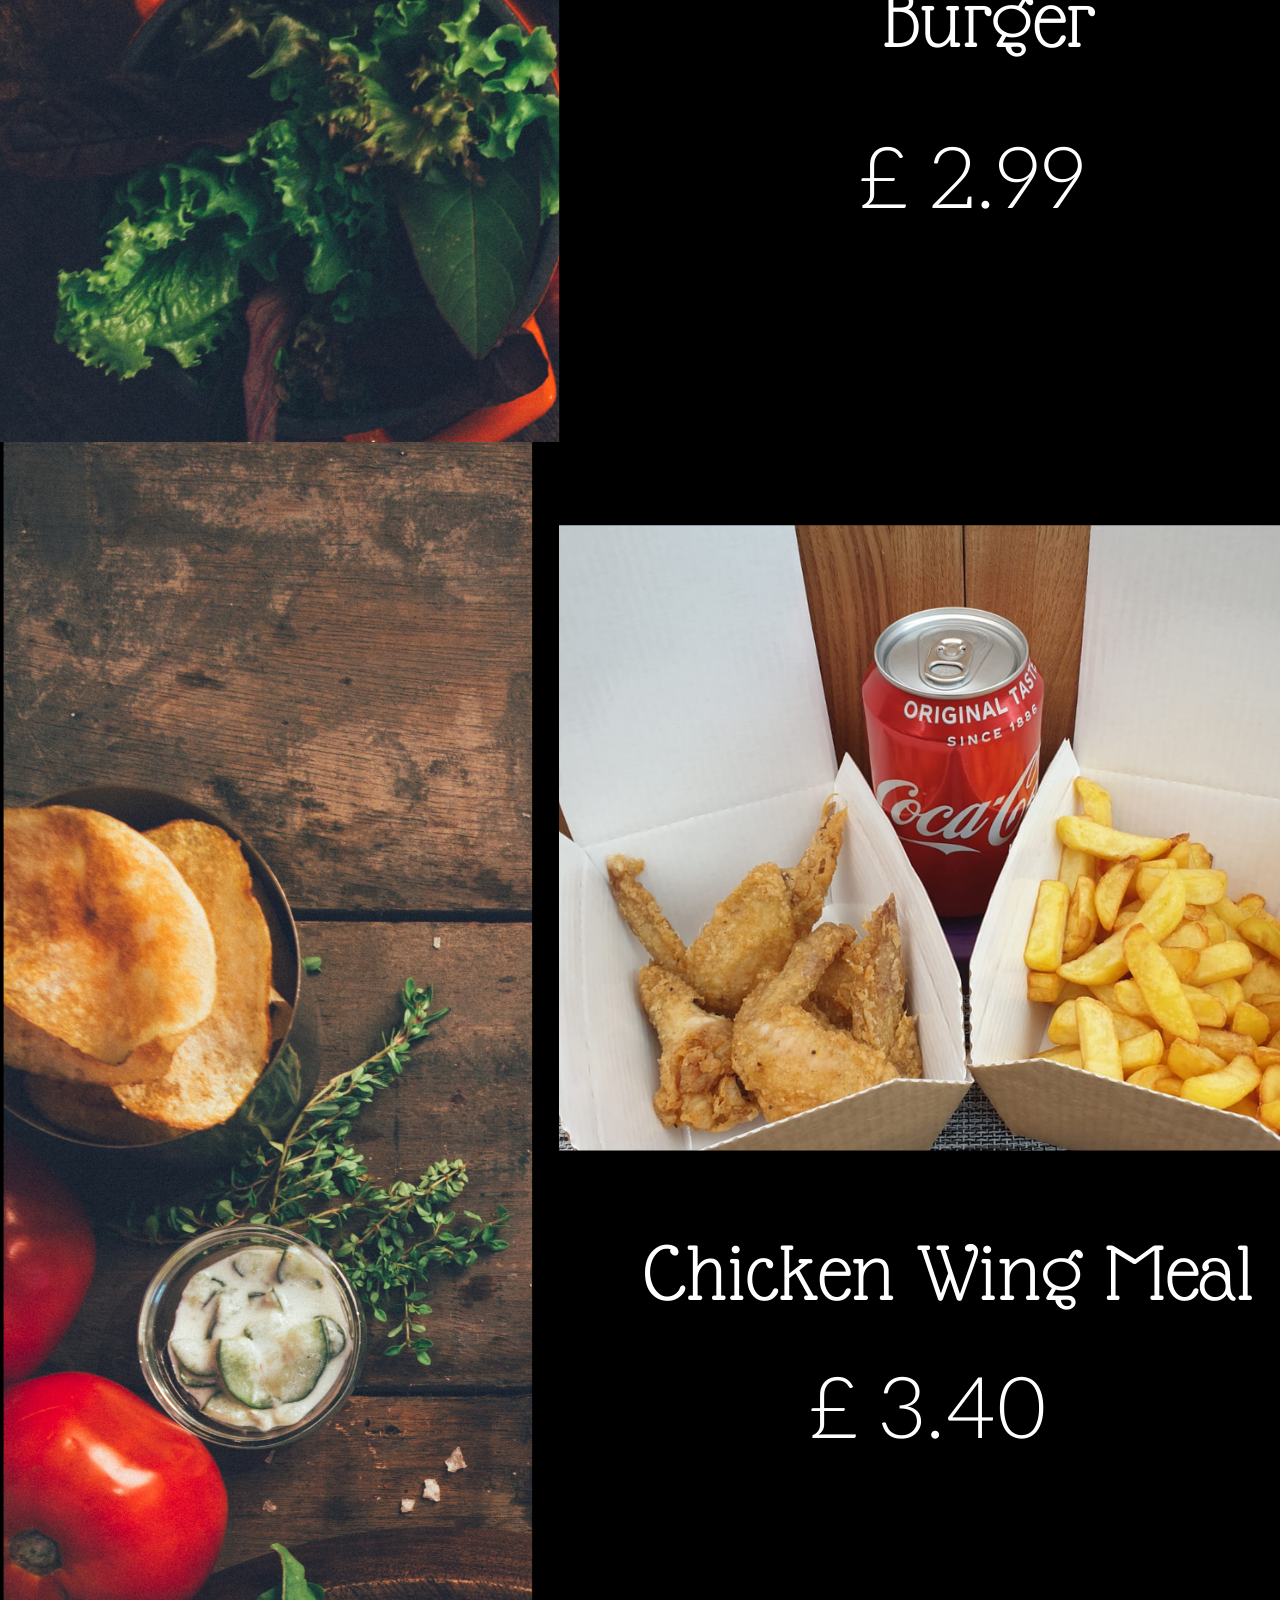
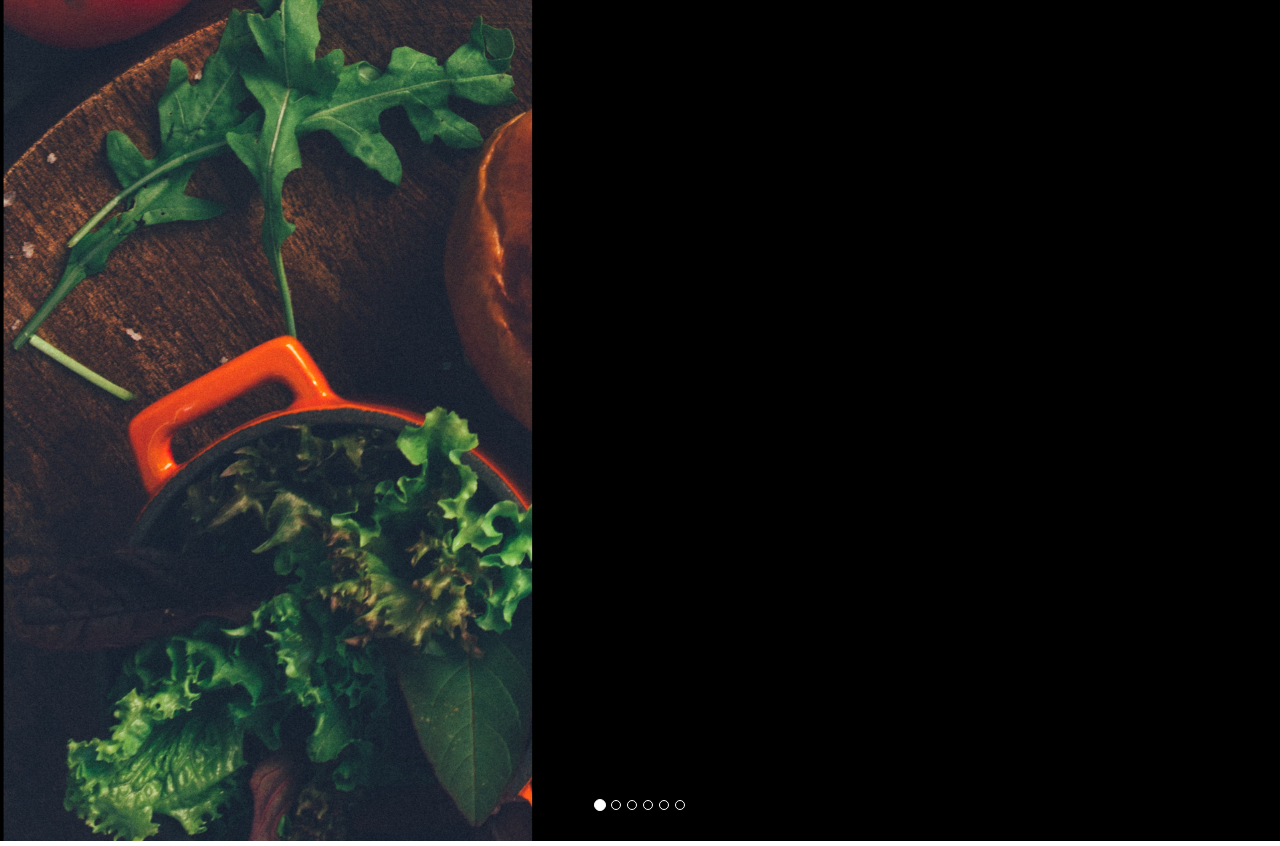
==== commit 834a5504: "imagenes modificadas" ====
--- a/pag/foodfast.html
+++ b/pag/foodfast.html
@@ -41,47 +41,47 @@
     <div class="carousel-item active">
       <img src="../img/foodfast/1.png" class="d-block w-100" alt="...">
       <div class="carousel-caption d-none d-md-block">
-        <h5>First slide label</h5>
-        <p>Nulla vitae elit libero, a pharetra augue mollis interdum.</p>
+        <h5></h5>
+        <p></p>
       </div>
     </div>
     <div class="carousel-item">
       <img src="../img/foodfast/2.png" class="d-block w-100" alt="...">
       <div class="carousel-caption d-none d-md-block">
-        <h5>Second slide label</h5>
-        <p>Lorem ipsum dolor sit amet, consectetur adipiscing elit.</p>
+        <h5></h5>
+        <p></p>
       </div>
     </div>
 
     <div class="carousel-item">
       <img src="../img/foodfast/3.png" class="d-block w-100" alt="...">
       <div class="carousel-caption d-none d-md-block">
-        <h5>Second slide label</h5>
-        <p>Lorem ipsum dolor sit amet, consectetur adipiscing elit.</p>
+        <h5></h5>
+        <p></p>
       </div>
     </div>
 
     <div class="carousel-item">
       <img src="../img/foodfast/4.png" class="d-block w-100" alt="...">
       <div class="carousel-caption d-none d-md-block">
-        <h5>Second slide label</h5>
-        <p>Lorem ipsum dolor sit amet, consectetur adipiscing elit.</p>
+        <h5></h5>
+        <p></p>
       </div>
     </div>
 
     <div class="carousel-item">
       <img src="../img/foodfast/5.png" class="d-block w-100" alt="...">
       <div class="carousel-caption d-none d-md-block">
-        <h5>Second slide label</h5>
-        <p>Lorem ipsum dolor sit amet, consectetur adipiscing elit.</p>
+        <h5></h5>
+        <p></p>
       </div>
     </div>
 
     <div class="carousel-item">
       <img src="../img/foodfast/6.png" class="d-block w-100" alt="...">
       <div class="carousel-caption d-none d-md-block">
-        <h5>Second slide label</h5>
-        <p>Lorem ipsum dolor sit amet, consectetur adipiscing elit.</p>
+        <h5></h5>
+        <p></p>
       </div>
     </div>
 
